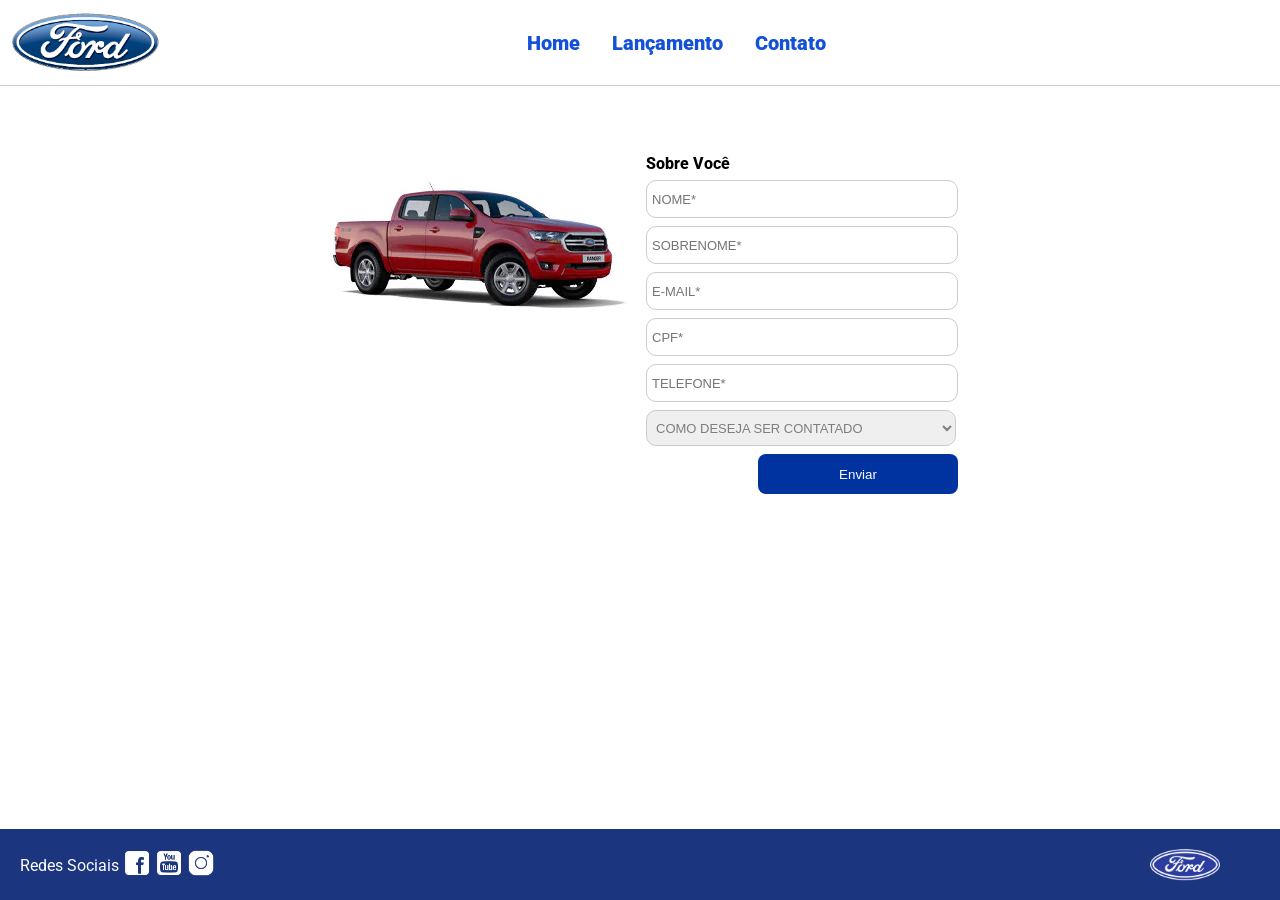
==== contato.html @ 140fc117 "Adiciona arquivos HTML, CSS e JS para a estrutura do site Ford, incluindo formulário de contato e ca" ====
<!doctype html>
<html lang="pt-br">
  <head>
    <meta charset="UTF-8" />
    <meta http-equiv="X-UA-Compatible" content="IE=edge" />
    <meta name="viewport" content="width=device-width, initial-scale=1.0" />
    <title>Ford</title>

    <link href="css/reset.css" rel="stylesheet" />
    <link href="css/style.css" rel="stylesheet" />
    <link href="css/form.css" rel="stylesheet" />

    <script src="js/form.js"></script>
  </head>

  <body>
    <header>
      <div>
        <img src="img/logo-ford-256.png" width="150" class="logo" />
      </div>

      <nav>
        <ul>
          <li><a href="index.html">Home</a></li>
          <li><a href="lancamento.html">Lançamento</a></li>
          <li><a href="contato.html">Contato</a></li>
        </ul>
      </nav>
    </header>

    <main>
      <div class="forms">
        <div>
          <img src="img/xls 2.2 diesel.jpg" />
        </div>

        <div>
          <h2 class="titulo">Sobre Você</h2>

          <form onsubmit="Post(this)">
            <input
              type="text"
              name="nome"
              placeholder="NOME*"
              class="fordform"
              required
            />

            <input
              type="text"
              name="sobrenome"
              placeholder="SOBRENOME*"
              class="fordform"
              required
            />

            <input
              type="text"
              name="email"
              placeholder="E-MAIL*"
              class="fordform"
              required
            />

            <input
              type="text"
              name="cpf"
              placeholder="CPF*"
              class="fordform"
              required
            />

            <input
              type="text"
              name="telefone"
              placeholder="TELEFONE*"
              class="fordform"
              required
            />

            <select name="contato" class="fordform" required>
              <option selected disabled>COMO DESEJA SER CONTATADO</option>
              <option>TELEFONE</option>
              <option>E-MAIL</option>
            </select>

            <button type="submit">Enviar</button>
          </form>
        </div>
      </div>
    </main>

    <footer>
      <nav id="social">
        <ul>
          <li><span class="redesociais">Redes Sociais</span></li>
          <li>
            <a href="#"><img src="img/facebook-50.png" /></a>
          </li>
          <li>
            <a href="#"><img src="img/youtube-squared-50.png" /></a>
          </li>
          <li>
            <a href="#"><img src="img/instagram-logo-50.png" /></a>
          </li>
        </ul>
      </nav>

      <div>
        <img src="img/ford-96.png" width="70" />
      </div>
    </footer>
  </body>
</html>
---- css/style.css ----
@import url("https://fonts.googleapis.com/css2?family=Roboto:wght@300&display=swap");

body {
  background: #ffffff;
  height: 100%;
  font-family: "Roboto", sans-serif;
}

html {
  height: 100%;
}

div#carousel {
  height: 46vh;
  width: 100%;
  max-height: 628px;
  -webkit-transition: all 0.3s ease-in-out;
  -moz-transition: all 0.3s ease-in-out;
  transition: all 0.3s ease-in-out;
}

div#carousel-title a {
  text-decoration: none;
}

div#carousel-title {
  display: block;
  text-align: center;
  margin-top: 10px;
  margin-bottom: 10px;
  font-weight: bold;
}

header ul {
  text-align: center;
  margin-left: auto;
  margin-right: auto;
  display: block;
}

ul {
  display: inline-block;
}

header {
  background: #ffffff;
  border-bottom: 1px solid #ccc;
  margin-bottom: 10px;
  padding: 10px;
}

header div {
  display: inline;
  vertical-align: middle;
}

header nav {
  display: inline-block;
  vertical-align: middle;
  width: 80vw;
}

header nav a {
  color: #1351d8;
  font-size: 20px;
  text-decoration: none;
  font-weight: 900;
  margin-left: 14px;
  margin-right: 14px;
}

header nav a:hover {
  color: #1b357e;
  text-decoration: none;
  font-weight: 900;
}

nav li {
  display: inline;
  list-style: none;
}

main {
  min-height: calc(100% - 167px);
}

nav#social {
  display: inline;
  width: 80%;
}

nav#social ul img {
  width: 28px;
}

span.redesociais {
  color: #ffffff;
  vertical-align: super;
}

footer {
  background: #1b357e;
  padding: 20px;
}

footer div {
  display: inline;
  float: right;
  margin-right: 40px;
}

button:hover {
  background: #1b357e;
}
button {
  background: #1351d8;
  color: #fff;
  border: 0px;
  border-radius: 10px;
}
#carousel {
    position: relative;
    display: flex;
    justify-content: center;
}

#carousel img {
    width: 75%;
    height: 650px;
    display: flex;
}

#carousel-title {
    position: absolute;
    top: 650px;      
    left: 780px;
    color: white;

    padding: 10px 20px;
    border-radius: 5px;

    font-size: 22px;
    font-family: Arial, Helvetica, sans-serif;
}
#prev,
#next {
    position: absolute;
    top: 50%;
    transform: translateY(-50%);

    background-color: rgba(0,0,0,0.5);
    color: white;

    border: none;
    padding: 15px;

    font-size: 30px;
    cursor: pointer;

    border-radius: 50%;
}

#prev {
    left: 180px;
}

#next {
    right: 180px;
}
#prev:hover,
#next:hover {
    background-color: rgba(0,0,0,0.8);
}
---- css/form.css ----
.fordform {
  display: block;
  width: 300px;
  border: 1px solid #cccccc;
  border-radius: 10px;
  height: 26px;
  margin: 8px;
  font-size: 13px;
  padding: 5px;

  transition: all 0.3s ease;
}

select.fordform {
  width: 310px;
  height: 36px;
  color: #807d7d;
}

input:focus-visible,
select:focus-visible {
  outline: none;
}

.fordform:focus {
  transform: scale(1.03);
  border-color: #0033a0;
}

.textarea {
  height: 80px;
  resize: none;
}

main div {
  display: inline-block;
  vertical-align: top;
  text-align: left;
  padding-top: 30px;
  padding-bottom: 30px;
}

.forms {
  display: block;
  text-align: center;
}

h2 {
  text-align: left;
  font-weight: 800;
}

.titulo {
  margin-left: 8px;
}

button {
  width: 200px;
  height: 40px;
  margin-right: 8px;
  float: right;

  border: none;
  border-radius: 8px;
  background-color: #0033a0;
  color: white;
  cursor: pointer;

  transition: all 0.3s ease;
}

button:hover {
  background-color: #0057ff;
  transform: scale(1.1);
}
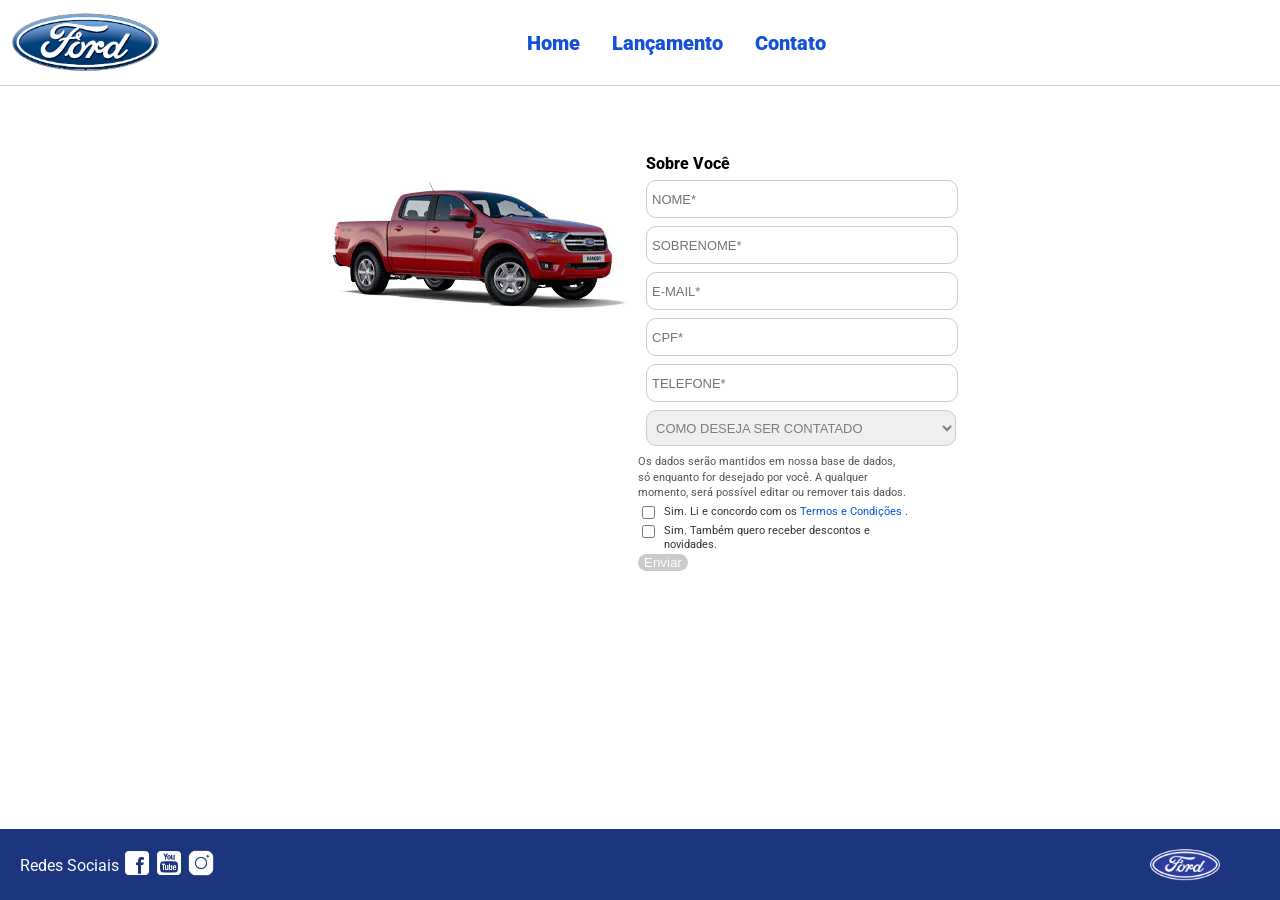
==== commit 02775707: "LGPD" ====
--- a/contato.html
+++ b/contato.html
@@ -84,7 +84,31 @@
               <option>E-MAIL</option>
             </select>
 
-            <button type="submit">Enviar</button>
+            <p class="lgpd-texto">
+                    Os dados serão mantidos em nossa base de dados, só enquanto for desejado por você.
+                    A qualquer momento, será possível editar ou remover tais dados.
+                </p>
+
+                <label class="lgpd-checkbox">
+                    <input type="checkbox" id="termos" onchange="HabilitarEnvio()">
+
+                    <span>
+                        Sim. Li e concordo com os
+                        <a href="https://www.ford.com.br/politica-de-privacidade/" target="_blank">
+                            Termos e Condições
+                        </a>.
+                    </span>
+                </label>
+
+                <label class="lgpd-checkbox">
+                    <input type="checkbox" id="novidades">
+
+                    <span>
+                        Sim. Também quero receber descontos e novidades.
+                    </span>
+                </label>
+
+                <button type="submit" id="btnEnviar" disabled>Enviar</button>
           </form>
         </div>
       </div>
--- a/css/style.css
+++ b/css/style.css
@@ -29,6 +29,12 @@
   margin-top: 10px;
   margin-bottom: 10px;
   font-weight: bold;
+  
+}
+
+div#carousel-title p {
+  color: #1b357e;
+ 
 }
 
 header ul {
@@ -119,28 +125,30 @@
   border-radius: 10px;
 }
 #carousel {
-    position: relative;
     display: flex;
-    justify-content: center;
+    flex-direction: column;
+    align-items: center;
+    width: 100%;
 }
 
 #carousel img {
     width: 75%;
     height: 650px;
-    display: flex;
+    display: block;
 }
 
 #carousel-title {
-    position: absolute;
-    top: 650px;      
-    left: 780px;
-    color: white;
-
-    padding: 10px 20px;
-    border-radius: 5px;
+    width: 75%; /* mesma largura da imagem */
+    text-align: center;
+    margin-top: 15px;
 
     font-size: 22px;
     font-family: Arial, Helvetica, sans-serif;
+    font-weight: bold;
+}
+
+#carousel-title p {
+    color: #1b357e;
 }
 #prev,
 #next {
--- a/css/form.css
+++ b/css/form.css
@@ -54,22 +54,67 @@
   margin-left: 8px;
 }
 
-button {
-  width: 200px;
-  height: 40px;
-  margin-right: 8px;
-  float: right;
-
-  border: none;
-  border-radius: 8px;
-  background-color: #0033a0;
-  color: white;
-  cursor: pointer;
-
-  transition: all 0.3s ease;
+/* LGPD */
+.lgpd-texto {
+    width: 100%;
+    max-width: 270px;
+    font-size: 11px;
+    color: #555;
+    line-height: 1.4;
+    margin: 4px 0;
+    text-align: left;
 }
 
-button:hover {
-  background-color: #0057ff;
-  transform: scale(1.1);
+.lgpd-checkbox {
+    width: 100%;
+    max-width: 270px;
+
+    display: flex;
+    align-items: flex-start;
+    gap: 6px;
+
+    font-size: 11px;
+    color: #333;
+    margin: 2px 0;
+    text-align: left;
+    line-height: 1.3;
 }
+
+.lgpd-checkbox input {
+    width: 13px;
+    height: 13px;
+    min-width: 13px;
+    margin-top: 1px;
+    cursor: pointer;
+}
+
+.lgpd-checkbox span {
+    display: inline;
+    flex: 1;
+}
+
+.lgpd-checkbox a {
+    color: #0057d9;
+    text-decoration: none;
+}
+
+.lgpd-checkbox a:hover {
+    text-decoration: underline;
+}
+
+#btnEnviar:disabled {
+    background-color: #b5b5b5;
+    cursor: not-allowed;
+    opacity: 0.7;
+}
+
+#btnEnviar:not(:disabled) {
+    background-color: #0057d9;
+    cursor: pointer;
+}
+
+#btnEnviar:not(:disabled):hover {
+    background-color: #003f9e;
+    transform: scale(1.03);
+    transition: 0.3s;
+}
